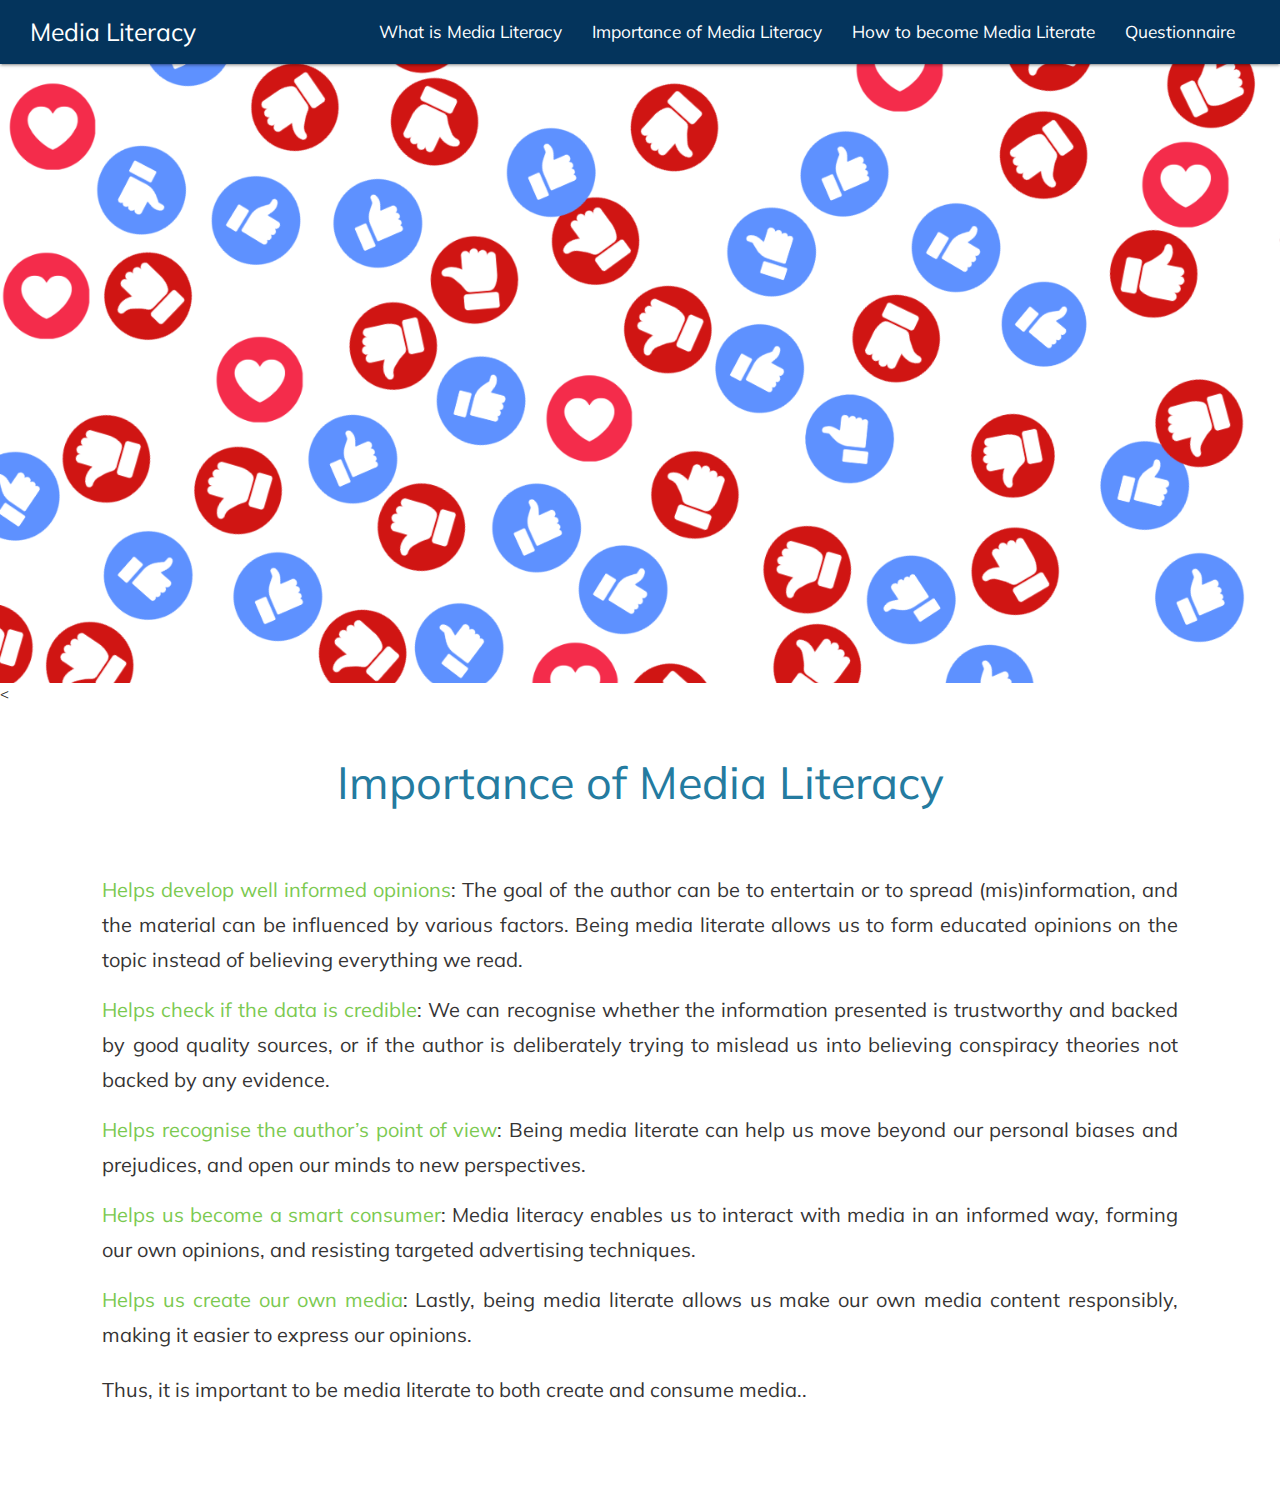
==== index2.html @ 30982206 "Version 1" ====
<!DOCTYPE html>
<html>

<head>
	<title>Media Literacy</title>
	<link rel="stylesheet" href="https://cdnjs.cloudflare.com/ajax/libs/materialize/1.0.0/css/materialize.min.css">
	<link href="https://fonts.googleapis.com/icon?family=Material+Icons" rel="stylesheet">
	<link href="https://fonts.googleapis.com/css?family=Muli:300,400,500,600,700,800" rel="stylesheet">
	<link rel="stylesheet" type="text/css" href="style.css">
	<link rel="icon" href="favicon.png" type="image/png">
</head>

<body>
	<div class="navbar-fixed">
    	<nav>
      		<div class="nav-wrapper">
      			<a href="#" class="brand-logo">Media Literacy</a>
      			<a href="#" data-target="mobile-demo" class="sidenav-trigger"><i class="material-icons">menu</i></a>
      			<ul class="right hide-on-med-and-down">
        			<li><a href="index.html">What is Media Literacy</a></li>
        			<li><a href="#topic2">Importance of Media Literacy</a></li>
        			<li><a href="index3.html">How to become Media Literate</a></li>
        			<li><a href="index4.html">Questionnaire</a></li>
      			</ul>
    		</div>
    	</nav>
    </div>	

  	<ul class="sidenav" id="mobile-demo">
		<li><a href="index.html">What is Media Literacy</a></li>
        <li><a href="#topic2">Importance of Media Literacy</a></li>
        <li><a href="index3.html">How to become Media Literate</a></li>
        <li><a href="index4.html">Questionnaire</a></li>
 	</ul>
	
	<div class="landing-2"></div>

	<div class="whitespace"></div>

	<<div id="topic2">
		<h1 class="heading">Importance of Media Literacy</h1>
		<div class="section-text">
			<p>
				<li class="importance-list"><span class="accent">Helps develop well informed opinions</span>: The goal of the author can be to entertain or to spread (mis)information, and the material can be influenced by various factors. Being media literate allows us to form educated opinions on the topic instead of believing everything we read.</li>

				<li class="importance-list"><span class="accent">Helps check if the data is credible</span>: We can recognise whether the information presented is trustworthy and backed by good quality sources,
				or if the author is deliberately trying to mislead us into believing conspiracy theories not backed by any evidence.</li>

				<li class="importance-list"><span class="accent">Helps recognise the author’s point of view</span>: Being media literate can help us move beyond our personal biases and prejudices, and open our minds to new perspectives.</li>

				<li class="importance-list"><span class="accent">Helps us become a smart consumer</span>: Media literacy enables us to interact with media in an informed way, forming our own opinions, and resisting targeted advertising techniques.</li>

				<li class="importance-list"><span class="accent">Helps us create our own media</span>: Lastly, being media literate allows us make our own media content responsibly, making it easier to express our opinions.</li>

				<p class="last-para">
					Thus, it is important to be media literate to both create and consume media..
				</p> 
			</p>
		</div> 
	</div>

	<script src="https://code.jquery.com/jquery-3.4.1.min.js"></script>
	<script src="https://cdnjs.cloudflare.com/ajax/libs/materialize/1.0.0/js/materialize.min.js"></script>
	<script type="text/javascript" src="script.js"></script>

</body>

</html>
---- style.css ----
:root {
	--blue: rgba(4, 52, 92, 1);;
  	--light-blue: rgba(36, 123, 160, 1);
  	--grey: rgba(53, 52, 52, 1);
  	--light-grey: rgba(226, 226, 226, 1);
  	--accent: rgba(123, 201, 80, 1);
}

body {
	font-family: Muli;
}

.nav-wrapper {
	background-color: var(--blue);
}

@media only screen and (min-width: 992px) {
  .nav-wrapper {
    padding: 0 30px;
  }
}

.brand-logo {
	font-size: 1.65em !important;
}

.right li a, .sidenav li a {
	font-size: 1.15em !important;
}

.sidenav {
	padding-top: 20px;
}

.landing-1 {
	background: url('landing1.jpg');
	background-attachment: fixed;
	width: 100%;
	height: calc(75vh - 56px);
	background-position: top;
	background-size: cover;
	position: absolute;
}

.landing-2 {
	background: url('landing2.jpg');
	background-attachment: fixed;
	width: 100%;
	height: calc(75vh - 56px);
	background-position: top;
	background-size: cover;
	position: absolute;
}

.landing-3 {
	background: url('landing3.jpeg');
	background-attachment: fixed;
	width: 100%;
	height: calc(75vh - 56px);
	background-position: top;
	background-size: cover;
	position: absolute;
}

.landing-4 {
	background: url('landing4.jpeg');
	background-attachment: fixed;
	width: 100%;
	height: calc(75vh - 56px);
	background-position: top;
	background-size: cover;
	position: absolute;
}

.whitespace {
	height: calc(75vh - 56px);
}

.heading {
	text-align: center;
	font-size: 3em;
	color: var(--light-blue);
	padding: 10px 8% 40px 8%;
}

.section-text {
	padding: 0px 8% 20px 8%;
	text-align: justify;
	color: var(--grey);
	font-size: 20px;
	line-height: 35px;
}

.accent {
	color: var(--accent);
}

.pic {
	text-align: center;
	margin-top:50px;
}

.pic img {
	width: 85%;
}

footer {
	border-top-style: dotted;
	text-align: center;
	vertical-align: middle;
	padding-top: 10px;
	padding-bottom: 10px;
	border-top-width: 1px; 
}

.importance-list {
	list-style-type: none;
	margin-bottom: 15px;
}

.last-para {
	margin-bottom: 70px;
}

[type="radio"]:not(:checked), [type="radio"]:checked {
	position: relative;
	opacity: 1;
}

.answers {
	padding-left: 20px;
	padding-bottom: 20px;
}

label {
	font-size: 15px;
	color: black;
}

.select-container {
	width: 100vw;
    max-width: 500px;
}

textarea {
	height: 100px;
	width: 100vw;
	max-width: 800px;
}

.buttons {
	margin-top: 35px;
	padding-bottom: 15px;
}

.reset-button {
	margin-right: 20px;
}

.btn {
	background-color: var(--blue) !important;
}
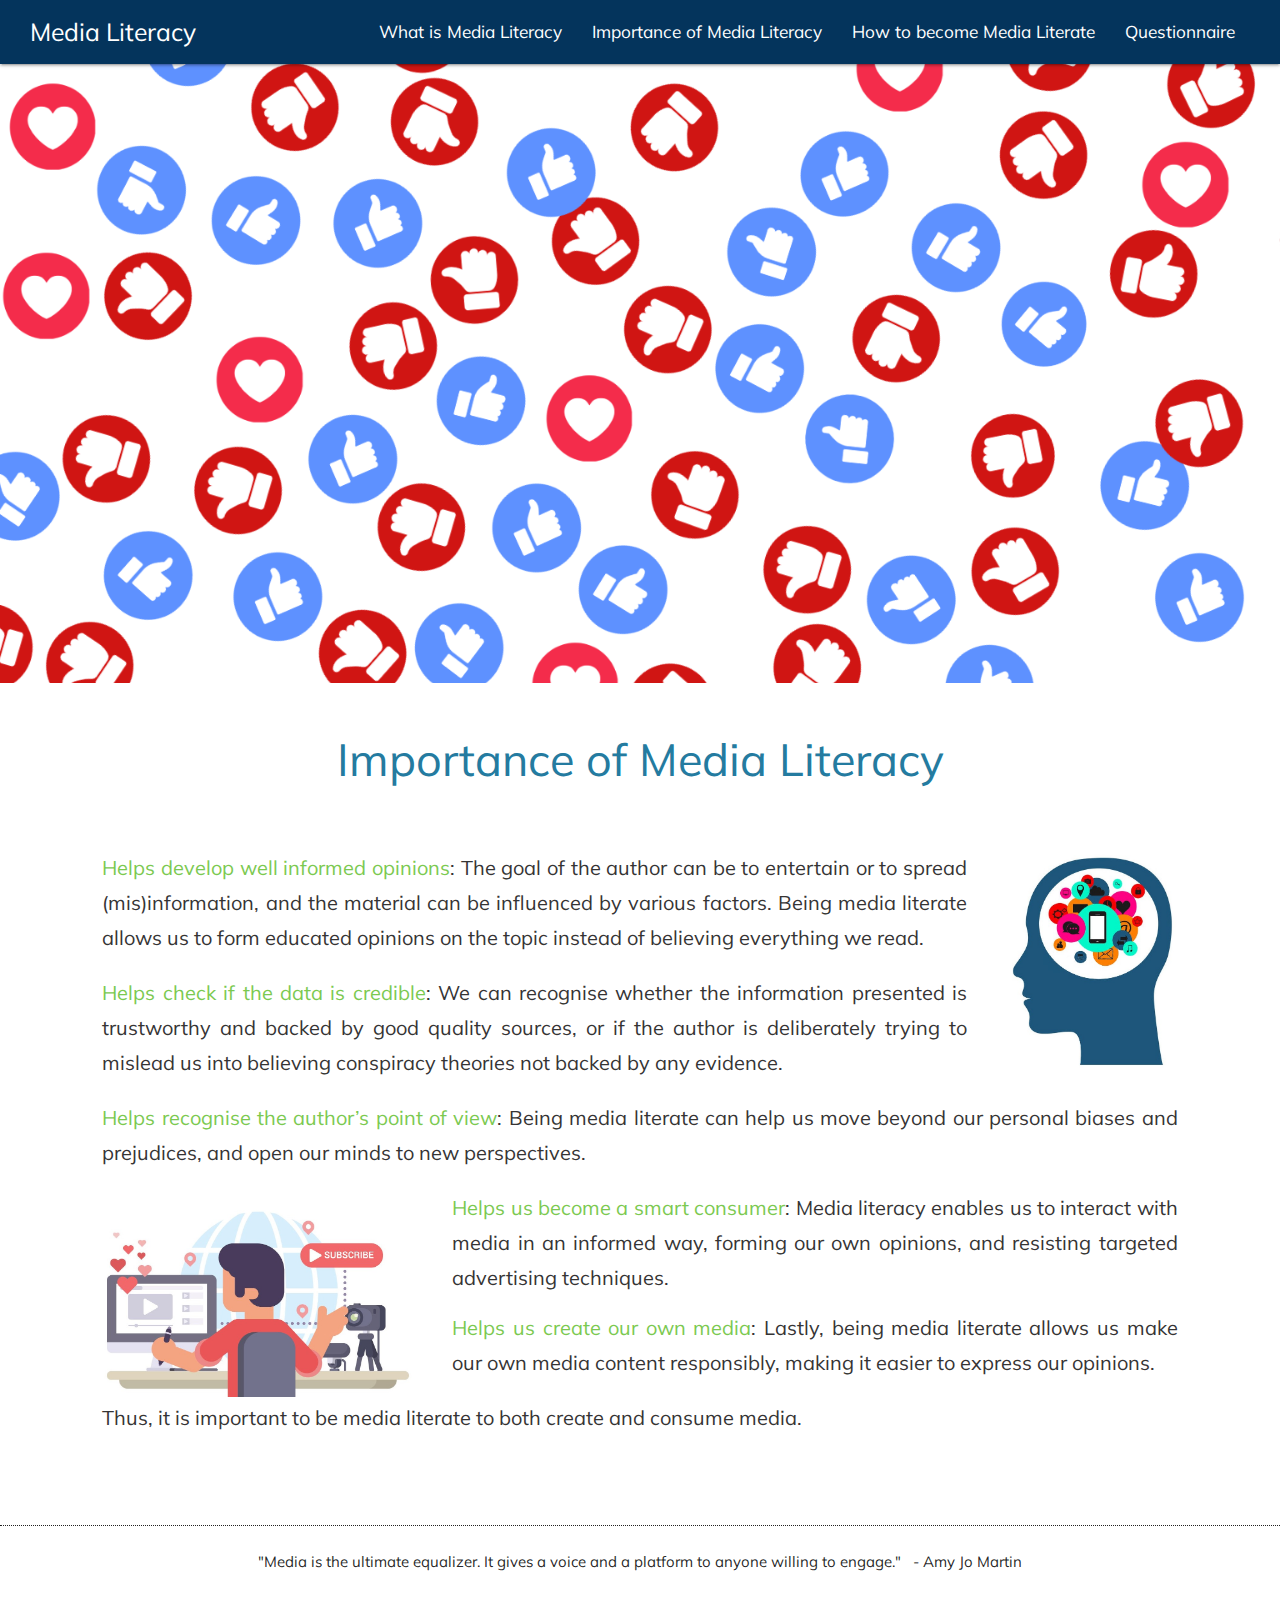
==== commit 6bcbe3c6: "Version 2" ====
--- a/index2.html
+++ b/index2.html
@@ -37,27 +37,54 @@
 
 	<div class="whitespace"></div>
 
-	<<div id="topic2">
+	<div id="topic2">
 		<h1 class="heading">Importance of Media Literacy</h1>
 		<div class="section-text">
+			
+			<div class="image-row hide-on-small-only">
+				<img src="2.jpg" align="right" id="img2">
+			</div>
+
 			<p>
 				<li class="importance-list"><span class="accent">Helps develop well informed opinions</span>: The goal of the author can be to entertain or to spread (mis)information, and the material can be influenced by various factors. Being media literate allows us to form educated opinions on the topic instead of believing everything we read.</li>
+			</p>
 
+			<div class="image-row hide-on-med-and-up">
+				<img src="2.jpg" id="img2-small">
+			</div>
+
+			<p>
 				<li class="importance-list"><span class="accent">Helps check if the data is credible</span>: We can recognise whether the information presented is trustworthy and backed by good quality sources,
 				or if the author is deliberately trying to mislead us into believing conspiracy theories not backed by any evidence.</li>
+			</p>
 
+			<p>
 				<li class="importance-list"><span class="accent">Helps recognise the author’s point of view</span>: Being media literate can help us move beyond our personal biases and prejudices, and open our minds to new perspectives.</li>
+			</p>
 
+			<div class="image-row hide-on-small-only">
+				<img src="3.jpg" align="left" id="img3">
+			</div>
+
+			<div class="image-row hide-on-med-and-up">
+				<img src="3.jpg" id="img3-small">
+			</div>
+
+			<p>
 				<li class="importance-list"><span class="accent">Helps us become a smart consumer</span>: Media literacy enables us to interact with media in an informed way, forming our own opinions, and resisting targeted advertising techniques.</li>
 
 				<li class="importance-list"><span class="accent">Helps us create our own media</span>: Lastly, being media literate allows us make our own media content responsibly, making it easier to express our opinions.</li>
+			</p>
 
-				<p class="last-para">
-					Thus, it is important to be media literate to both create and consume media..
-				</p> 
-			</p>
+			<p class="last-para">
+				Thus, it is important to be media literate to both create and consume media.
+			</p> 
 		</div> 
 	</div>
+	
+	<footer>
+        <p id="footer">"Media is the ultimate equalizer. It gives a voice and a platform to anyone willing to engage." &nbsp; - Amy Jo Martin</p>
+    </footer>
 
 	<script src="https://code.jquery.com/jquery-3.4.1.min.js"></script>
 	<script src="https://cdnjs.cloudflare.com/ajax/libs/materialize/1.0.0/js/materialize.min.js"></script>
--- a/style.css
+++ b/style.css
@@ -113,6 +113,11 @@
 	border-top-width: 1px; 
 }
 
+#footer {
+	margin-right: 20px;
+	margin-left: 20px;
+}
+
 .importance-list {
 	list-style-type: none;
 	margin-bottom: 15px;
@@ -138,13 +143,13 @@
 }
 
 .select-container {
-	width: 100vw;
+	width: 80vw;
     max-width: 500px;
 }
 
 textarea {
 	height: 100px;
-	width: 100vw;
+	width: 80vw;
 	max-width: 800px;
 }
 
@@ -159,4 +164,55 @@
 
 .btn {
 	background-color: var(--blue) !important;
+}
+
+.image-row {
+	width: 100%;
+	text-align: center;
+}
+
+#img1 {
+	padding-top: 20px;
+	padding-bottom: 20px;
+	width: 90%;
+	max-width: 610px;
+}
+
+#img2 {
+	padding-left: 40px;
+	height: 220px;
+}
+
+#img2-small {
+	width: 40%;
+}
+
+#img3 {
+	width: 350px;
+	padding-right: 40px;
+	padding-top: 15px;
+}
+
+#img3-small {
+	width: 85%;
+}
+
+#img4 {
+	width: 240px;
+	padding-right: 30px;
+	padding-top: 0px;
+}
+
+#img4-small {
+	width: 80%;
+}
+
+#img5 {
+	width: 300px;
+	padding-left: 30px;
+	padding-top: 10px;
+}
+
+#img5-small {
+	width: 80%;
 }